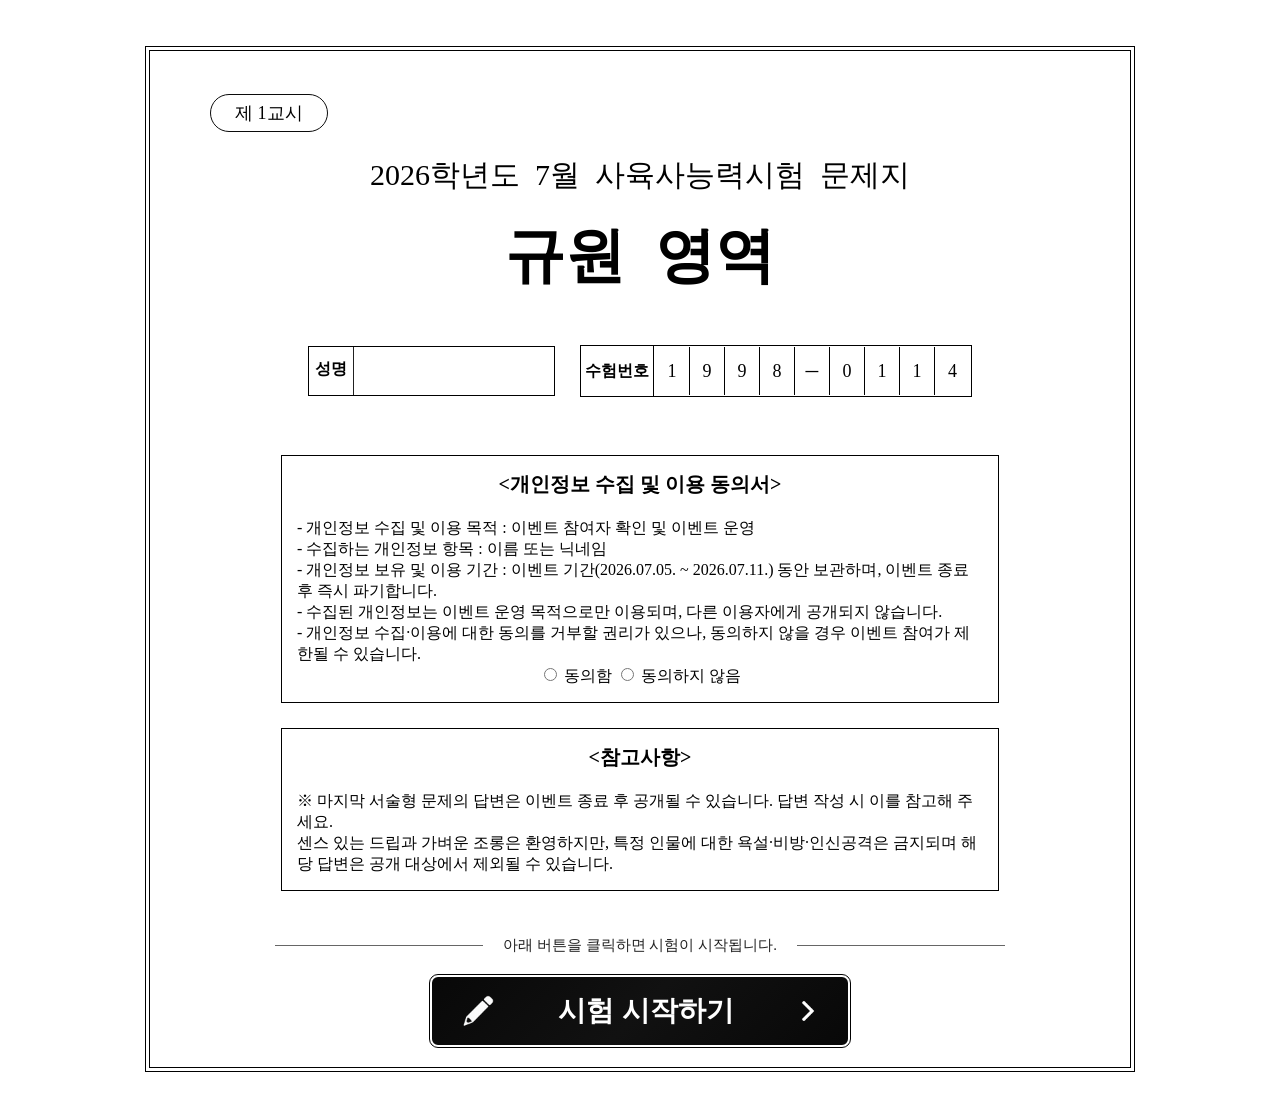
==== index.html @ a7a07837 "first commit" ====
<!DOCTYPE html>
<html lang="en">
<head>
    <meta charset="UTF-8" name="viewport" content="width=device-width,initial-scale=1">
    <title>김규원고사</title>

    <!-- CSS 연결 -->
    <link rel="stylesheet" href="style.css">

    <!-- jQuery CDN -->
    <script src="https://code.jquery.com/jquery-3.6.0.min.js"></script>

    <meta name="color-scheme" content="light only"/>
    <meta name="supported-color-schemes" content="light"/>
</head>
<body>
    <!-- <div id="intro">
        <div class="typing-wrap">
            <span id="typing-text"></span>
            <span class="cursor">|</span>
        </div>
    </div> -->

    <div class="container">
        <div class="header">
            <div class="class_number">
                <span class="round_txt">제 1교시</span>
            </div>
            <div class="sub_title">
                <span>2026학년도&nbsp;&nbsp;7월&nbsp;&nbsp;사육사능력시험&nbsp;&nbsp;문제지</span>
            </div>
            <div class="main_title">
                <span>규원&nbsp;&nbsp;영역</span>
            </div>
        </div>
        <div class="info_box">
            <div class="name_box">
                <span class="name_lbl">성명</span>
                <input id="name_txt" class="name_txt"></input>
            </div>
            <table class="exam-info">
                <tr>
                    <th style="font-size: 16px;">수험번호</th>
                    <td>
                        <div class="exam-number">
                            <span>1</span>
                            <span>9</span>
                            <span>9</span>
                            <span>8</span>

                            <span class="hyphen">─</span>

                            <span>0</span>
                            <span>1</span>
                            <span>1</span>
                            <span style="border: none;">4</span>
                        </div>
                    </td>
                </tr>
            </table>
        </div>
        <div class="content_area">
            <div class="personal_info">
                <span style="font-size: 20px; font-weight: bolder;">&lt;개인정보 수집 및 이용 동의서&gt;</span>
                <div class="personal_content">
                    <span>- 개인정보 수집 및 이용 목적 : 이벤트 참여자 확인 및 이벤트 운영</span>
                    <span>- 수집하는 개인정보 항목 : 이름 또는 닉네임</span>
                    <span>- 개인정보 보유 및 이용 기간 : 이벤트 기간(2026.07.05. ~ 2026.07.11.) 동안 보관하며, 이벤트 종료 후 즉시 파기합니다.</span>
                    <span>- 수집된 개인정보는 이벤트 운영 목적으로만 이용되며, 다른 이용자에게 공개되지 않습니다.</span>
                    <span>- 개인정보 수집·이용에 대한 동의를 거부할 권리가 있으나, 동의하지 않을 경우 이벤트 참여가 제한될 수 있습니다.</span>
                </div>
                <div class="check_area">
                    <input type="radio" id="option1" name="option" value="1">
                    <label for="option1">동의함</label>
                    <input type="radio" id="option2" name="option" value="2">
                    <label for="option2">동의하지 않음</label>
                </div>
            </div>
            <div class="personal_info">
                <span style="font-size: 20px; font-weight: bolder;">&lt;참고사항&gt;</span>
                <div class="personal_content">
                    <span>※ 마지막 서술형 문제의 답변은 이벤트 종료 후 공개될 수 있습니다. 답변 작성 시 이를 참고해 주세요.<br>센스 있는 드립과 가벼운 조롱은 환영하지만, 특정 인물에 대한 욕설·비방·인신공격은 금지되며 해당 답변은 공개 대상에서 제외될 수 있습니다.</span>
                </div>
            </div>
            <div class="start-message">
                아래 버튼을 클릭하면 시험이 시작됩니다.
            </div>
            <div class="exam-btn-area">
                <button type="button" class="start-btn" id="start-btn">
                    <img src="img/pencil.png" alt="연필" class="btn-icon-left">
                    <span>시험 시작하기</span>
                    <img src="img/right-arrow.png" alt="화살표" class="btn-icon-right">
                </button>
            </div>
        </div>
    </div>
</body>

<script>
    const texts = [
        "안녕하세요.",
        "지금부터 시험을 시작합니다.",
        "첫번째 영역입니다.",
        "규원 영역"
    ];

    let textIndex = 0;
    let charIndex = 0;
    let isDeleting = false;

    const typingText = document.getElementById("typing-text");
    const typingWrap = document.querySelector(".typing-wrap");
    const container = document.querySelector(".container");

    function typeEffect() {

        const currentText = texts[textIndex];

        if (!isDeleting) {

            typingText.textContent =
                currentText.substring(0, charIndex + 1);

            charIndex++;

            if (charIndex === currentText.length) {

                // 마지막 문장
                if (textIndex === texts.length - 1) {

                    setTimeout(() => {

                        typingWrap.classList.add("move-top");

                        setTimeout(() => {

                            // 시험지 제목 변경
                            document.querySelector(".main_title span")
                                .textContent = currentText;

                            // 시험지 등장
                            container.classList.add("show");

                            // 인트로 제거
                            document.getElementById("intro")
                                .remove();

                        }, 1500);

                    }, 1000);

                    return;
                }

                isDeleting = true;

                setTimeout(typeEffect, 1200);

                return;
            }

        } else {

            typingText.textContent =
                currentText.substring(0, charIndex - 1);

            charIndex--;

            if (charIndex === 0) {

                isDeleting = false;
                textIndex++;
            }
        }

        setTimeout(typeEffect, isDeleting ? 50 : 120);
    }

    typeEffect();
</script>

</html>
---- style.css ----
@font-face {
    font-family: 'Pretendard';
    src: url('https://cdn.jsdelivr.net/gh/projectnoonnu/pretendard@1.0/Pretendard-Regular.woff2') format('woff2');
    font-weight: 200;
    font-display: swap;
}

body {
    font-family: 'Pretendard200';
    margin: 0;
    display: flex;
    justify-content: center;
    align-items: center;
}

#intro{
    position:fixed;
    inset:0;

    display:flex;
    justify-content:center;
    align-items:center;

    z-index:9999;
}

.typing-wrap{
    position:absolute;

    left:50%;
    top:50%;

    transform:translate(-50%, -50%);

    display:flex;
    align-items:center;

    font-size:60px;
    font-weight:bold;

    transition:all 1.5s ease;
}

.typing-wrap.move-top{
    top:250px;
}

.cursor{
    margin-left:5px;
    animation:blink .8s infinite;
}

@keyframes blink{
    50%{
        opacity:0;
    }
}

.container {
    width: 980px;
    text-align: center;
    border: 1px solid #000;
    outline: 1px solid #000;
    outline-offset: 3px;
    margin-top: 50px;
    margin-bottom: 50px;
    padding-bottom: 20px;

    /* opacity:0;
    transition:opacity 1s ease; */
}

.container.show{
    opacity:1;
}

.class_number {
    font-size: 18px;
    text-align: left;
    margin-top: 50px;
    margin-left: 60px;
}

.round_txt {
    padding: 8px 24px;
    border: 1.5px solid #0b0b0b;
    border-radius: 999px;
}

.sub_title {
    font-size: 30px;
    margin-top: 30px;
    margin-bottom: 20px;
}

.main_title {
    font-size: 60px;
    font-weight: bolder;
    margin-bottom: 50px;
}

.info_box {
    display: flex; 
    justify-content: center; 
    align-items: center; 
    height: 48px;
    margin-bottom: 60px;
}

.name_box {
    display: flex;
    border: 1px solid #000000;
    width: 25%;
    height: 100%;
    margin-right: 25px;
}

.name_lbl {
    flex: 1;
    text-align: center;
    padding: 12px 0;
    font-weight: bold;
    border-right: #000000;
}

input:focus {
  outline: none;
}

.name_txt {
    flex: 2;
    text-align: center;
    padding: 12px 0;
    font-size: 16px;
    border-width: 0 0 0 1px;
    background: transparent;
}

.exam-info{
    border-collapse:collapse;
    font-size:18px;
    height: 100%;
}

.exam-info th,
.exam-info td{
    border:1px solid #000000;
    /* height:50px; */
}

.exam-info th{
    width:70px;
    text-align:center;
    font-weight:bold;
    /* background:#fff; */
}

.exam-number{
    display:flex;
    height: 48px;
}

.exam-number span{
    width:35px;
    display:flex;
    justify-content:center;
    align-items:center;
    border-right:1px solid #000000;
    box-sizing:border-box;
    font-size:18px;
}

.exam-number .hyphen{
    color:#000000;
    font-weight:bold;
}

.content_area {
    display: flex; 
    flex-direction: column;
    align-items:center;
}

.personal_info {
    display: flex; 
    flex-direction: column;
    align-items:center;
    width: 70%;
    padding: 15px;
    border: 1px solid #000000;
    margin-bottom: 25px;
}

.personal_content {
    display: flex; 
    flex-direction: column;
    text-align : left;
    margin-top: 20px;
}

input[type="radio"] {
    accent-color: #3a3a3a;
}

.start-message {
    display: flex;
    align-items: center;
    justify-content: center;

    width: 100%;
    margin: 20px 0;

    font-size: 15px;
    font-weight: 500;
    color: #222;
}

.start-message::before,
.start-message::after {
    content: "";
    flex: 1;
    border-top: 1px solid #666;
}

.start-message::before {
    margin-right: 20px;
    margin-left: 125px;
}

.start-message::after {
    margin-left: 20px;
    margin-right: 125px;
}

.start-btn{
    width: 420px;
    height: 72px;

    display: flex;
    align-items: center;
    justify-content: space-between;

    padding: 0 30px;

    /* border: 3px double #cfcfcf; */
    border: 2px solid #ffffff;
    outline: 1px solid #000;
    border-radius: 8px;

    background: linear-gradient(
        135deg,
        #080808 0%,
        #111111 50%,
        #080808 100%
    );

    color: #ffffff;
    font-size: 28px;
    font-weight: 700;

    cursor: pointer;

    /* box-shadow:
        inset 0 0 10px rgba(255,255,255,0.05),
        0 2px 6px rgba(0,0,0,0.15);

    transition: all 0.2s ease; */
}

.start-btn:hover{
    transform: translateY(-2px);
}

.start-btn span{
    flex: 1;
    text-align: center;
}

.btn-icon-left{
    width: 32px;
    height: 32px;
    object-fit: contain;
}

.btn-icon-right{
    width: 20px;
    height: 20px;
    object-fit: contain;
}
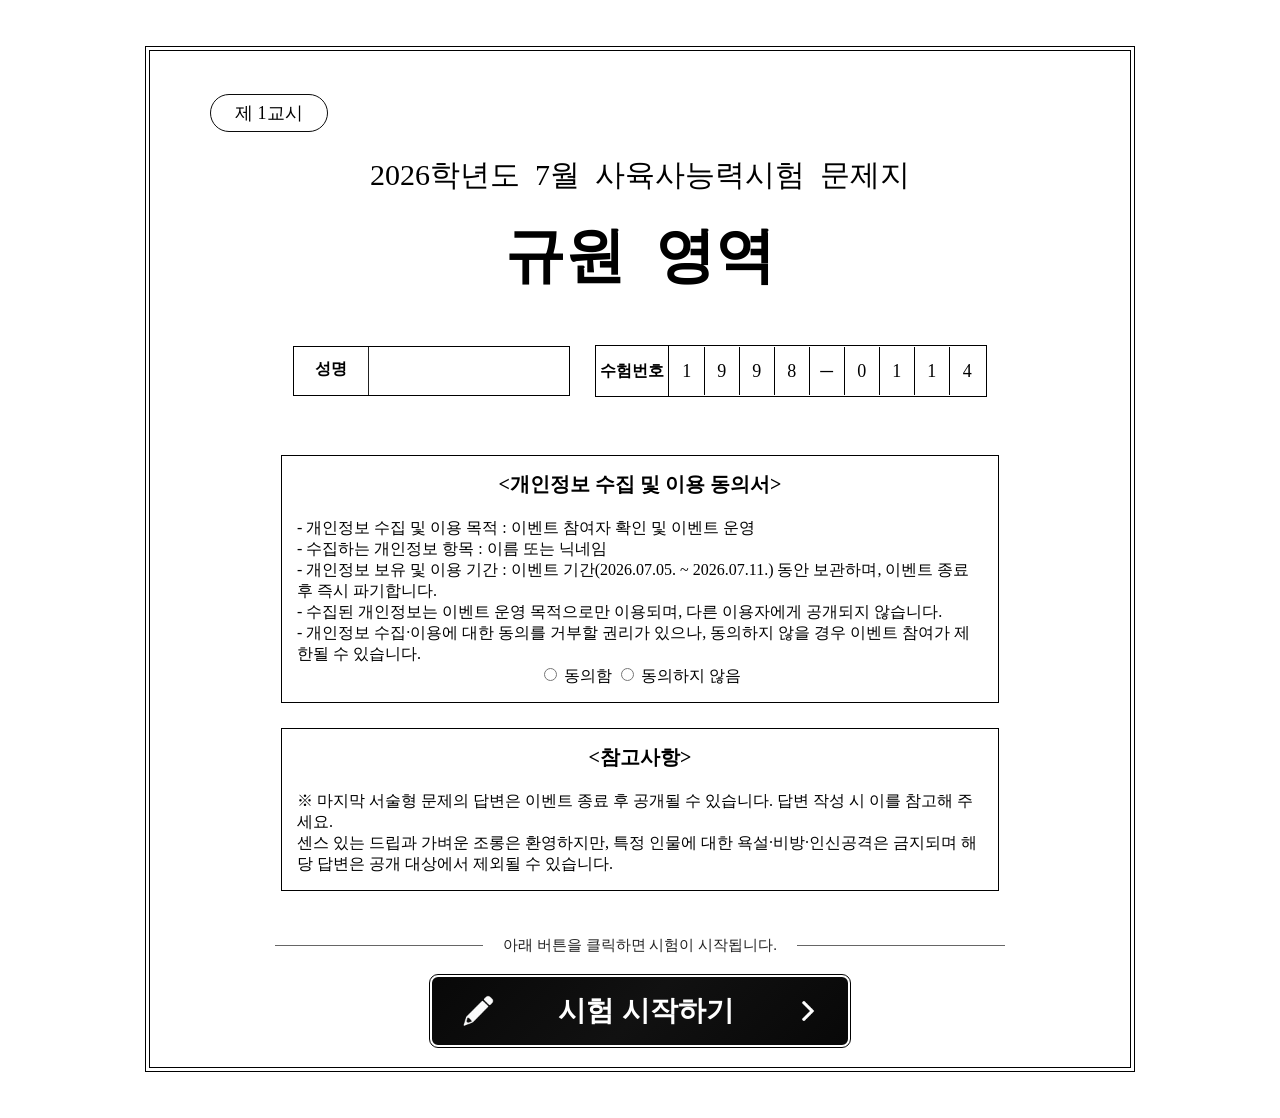
==== commit 3b73c43a: "size" ====
--- a/index.html
+++ b/index.html
@@ -95,88 +95,4 @@
         </div>
     </div>
 </body>
-
-<script>
-    const texts = [
-        "안녕하세요.",
-        "지금부터 시험을 시작합니다.",
-        "첫번째 영역입니다.",
-        "규원 영역"
-    ];
-
-    let textIndex = 0;
-    let charIndex = 0;
-    let isDeleting = false;
-
-    const typingText = document.getElementById("typing-text");
-    const typingWrap = document.querySelector(".typing-wrap");
-    const container = document.querySelector(".container");
-
-    function typeEffect() {
-
-        const currentText = texts[textIndex];
-
-        if (!isDeleting) {
-
-            typingText.textContent =
-                currentText.substring(0, charIndex + 1);
-
-            charIndex++;
-
-            if (charIndex === currentText.length) {
-
-                // 마지막 문장
-                if (textIndex === texts.length - 1) {
-
-                    setTimeout(() => {
-
-                        typingWrap.classList.add("move-top");
-
-                        setTimeout(() => {
-
-                            // 시험지 제목 변경
-                            document.querySelector(".main_title span")
-                                .textContent = currentText;
-
-                            // 시험지 등장
-                            container.classList.add("show");
-
-                            // 인트로 제거
-                            document.getElementById("intro")
-                                .remove();
-
-                        }, 1500);
-
-                    }, 1000);
-
-                    return;
-                }
-
-                isDeleting = true;
-
-                setTimeout(typeEffect, 1200);
-
-                return;
-            }
-
-        } else {
-
-            typingText.textContent =
-                currentText.substring(0, charIndex - 1);
-
-            charIndex--;
-
-            if (charIndex === 0) {
-
-                isDeleting = false;
-                textIndex++;
-            }
-        }
-
-        setTimeout(typeEffect, isDeleting ? 50 : 120);
-    }
-
-    typeEffect();
-</script>
-
 </html>
--- a/style.css
+++ b/style.css
@@ -13,51 +13,9 @@
     align-items: center;
 }
 
-#intro{
-    position:fixed;
-    inset:0;
-
-    display:flex;
-    justify-content:center;
-    align-items:center;
-
-    z-index:9999;
-}
-
-.typing-wrap{
-    position:absolute;
-
-    left:50%;
-    top:50%;
-
-    transform:translate(-50%, -50%);
-
-    display:flex;
-    align-items:center;
-
-    font-size:60px;
-    font-weight:bold;
-
-    transition:all 1.5s ease;
-}
-
-.typing-wrap.move-top{
-    top:250px;
-}
-
-.cursor{
-    margin-left:5px;
-    animation:blink .8s infinite;
-}
-
-@keyframes blink{
-    50%{
-        opacity:0;
-    }
-}
-
 .container {
-    width: 980px;
+    width: 95%;
+    max-width: 980px;
     text-align: center;
     border: 1px solid #000;
     outline: 1px solid #000;
@@ -65,9 +23,6 @@
     margin-top: 50px;
     margin-bottom: 50px;
     padding-bottom: 20px;
-
-    /* opacity:0;
-    transition:opacity 1s ease; */
 }
 
 .container.show{
@@ -110,7 +65,7 @@
 .name_box {
     display: flex;
     border: 1px solid #000000;
-    width: 25%;
+    width: 28%;
     height: 100%;
     margin-right: 25px;
 }
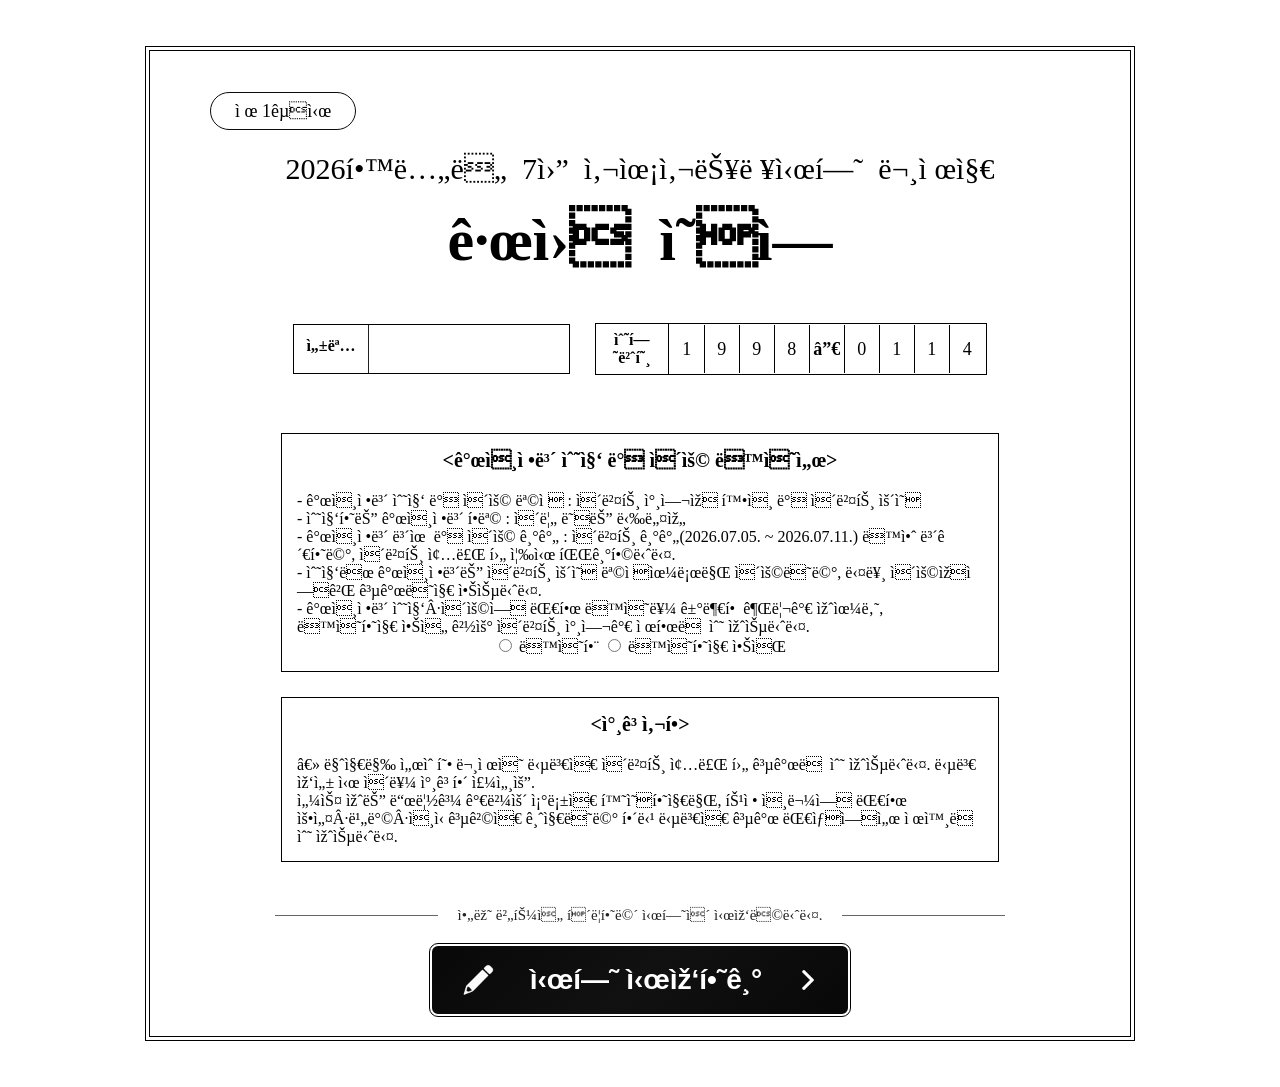
==== commit 58dfc1ee: "size" ====
--- a/index.html
+++ b/index.html
@@ -1,7 +1,8 @@
 <!DOCTYPE html>
 <html lang="en">
 <head>
-    <meta charset="UTF-8" name="viewport" content="width=device-width,initial-scale=1">
+    <!-- <meta charset="UTF-8" name="viewport" content="width=device-width,initial-scale=1"> -->
+     <meta name="viewport" content="width=980">
     <title>김규원고사</title>
 
     <!-- CSS 연결 -->
--- a/style.css
+++ b/style.css
@@ -14,7 +14,6 @@
 }
 
 .container {
-    width: 95%;
     max-width: 980px;
     text-align: center;
     border: 1px solid #000;
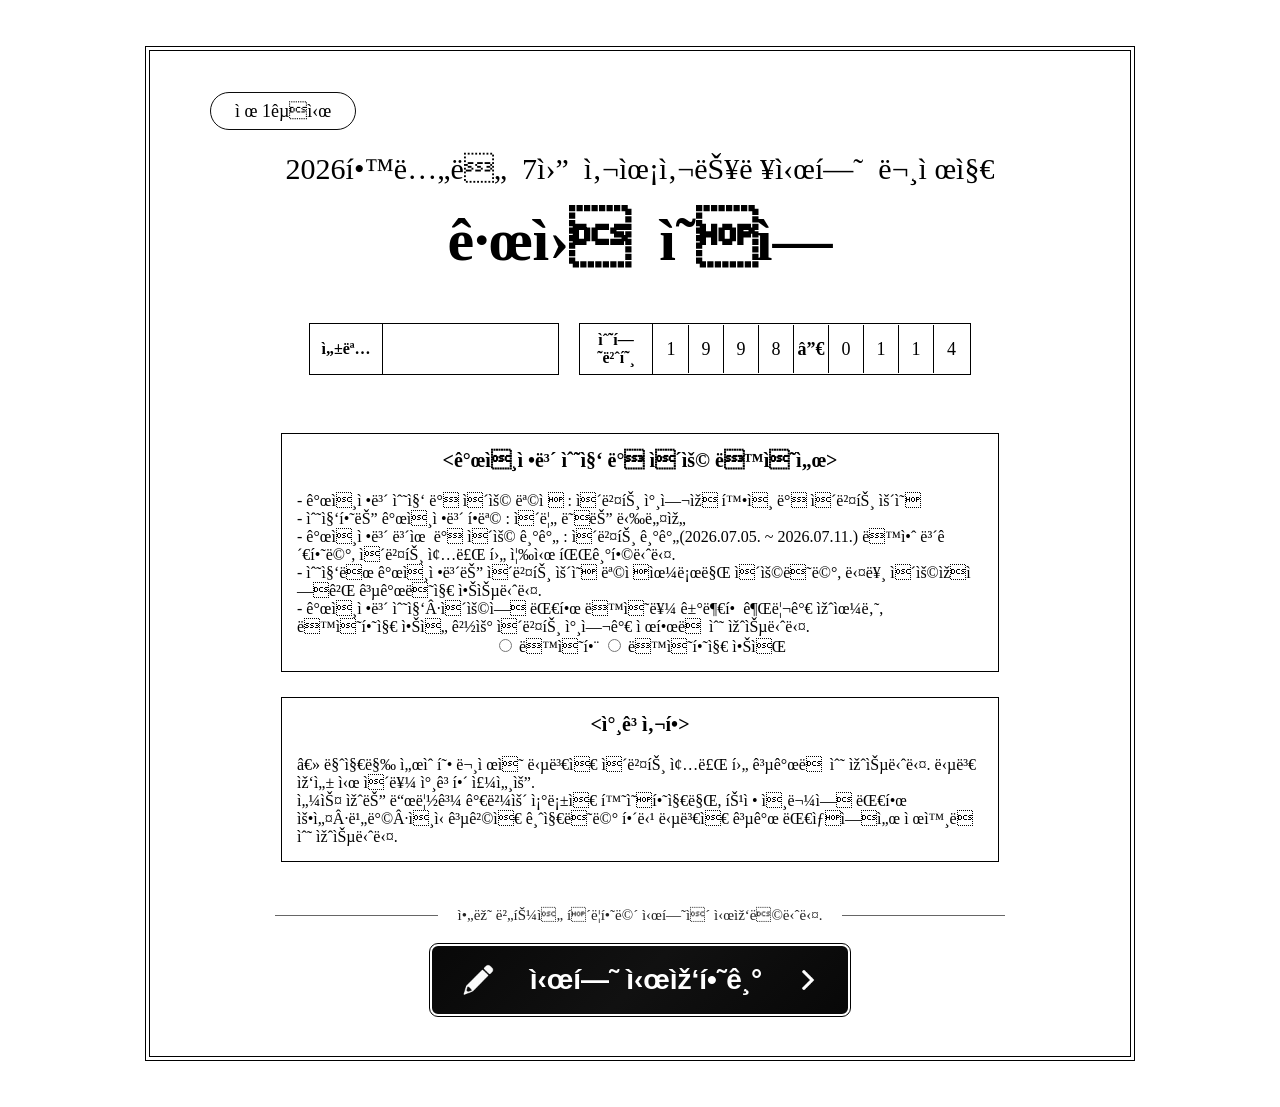
==== commit c317498b: "size" ====
--- a/index.html
+++ b/index.html
@@ -35,10 +35,20 @@
             </div>
         </div>
         <div class="info_box">
-            <div class="name_box">
+            <!-- <div class="name_box">
                 <span class="name_lbl">성명</span>
                 <input id="name_txt" class="name_txt"></input>
-            </div>
+            </div> -->
+            <table class="exam-info" style="margin-right: 20px;">
+                <tr>
+                    <th style="font-size: 16px;">성명</th>
+                    <td>
+                        <div class="exam-number">
+                            <input type="text" id="name_txt">
+                        </div>
+                    </td>
+                </tr>
+            </table>
             <table class="exam-info">
                 <tr>
                     <th style="font-size: 16px;">수험번호</th>
--- a/style.css
+++ b/style.css
@@ -70,11 +70,16 @@
 }
 
 .name_lbl {
-    flex: 1;
+    flex: 1.5;
     text-align: center;
     padding: 12px 0;
     font-weight: bold;
     border-right: #000000;
+}
+
+input {
+    border: none;
+    text-align: center;
 }
 
 input:focus {
@@ -240,4 +245,8 @@
     width: 20px;
     height: 20px;
     object-fit: contain;
+}
+
+.exam-btn-area {
+    margin-bottom: 20px;
 }
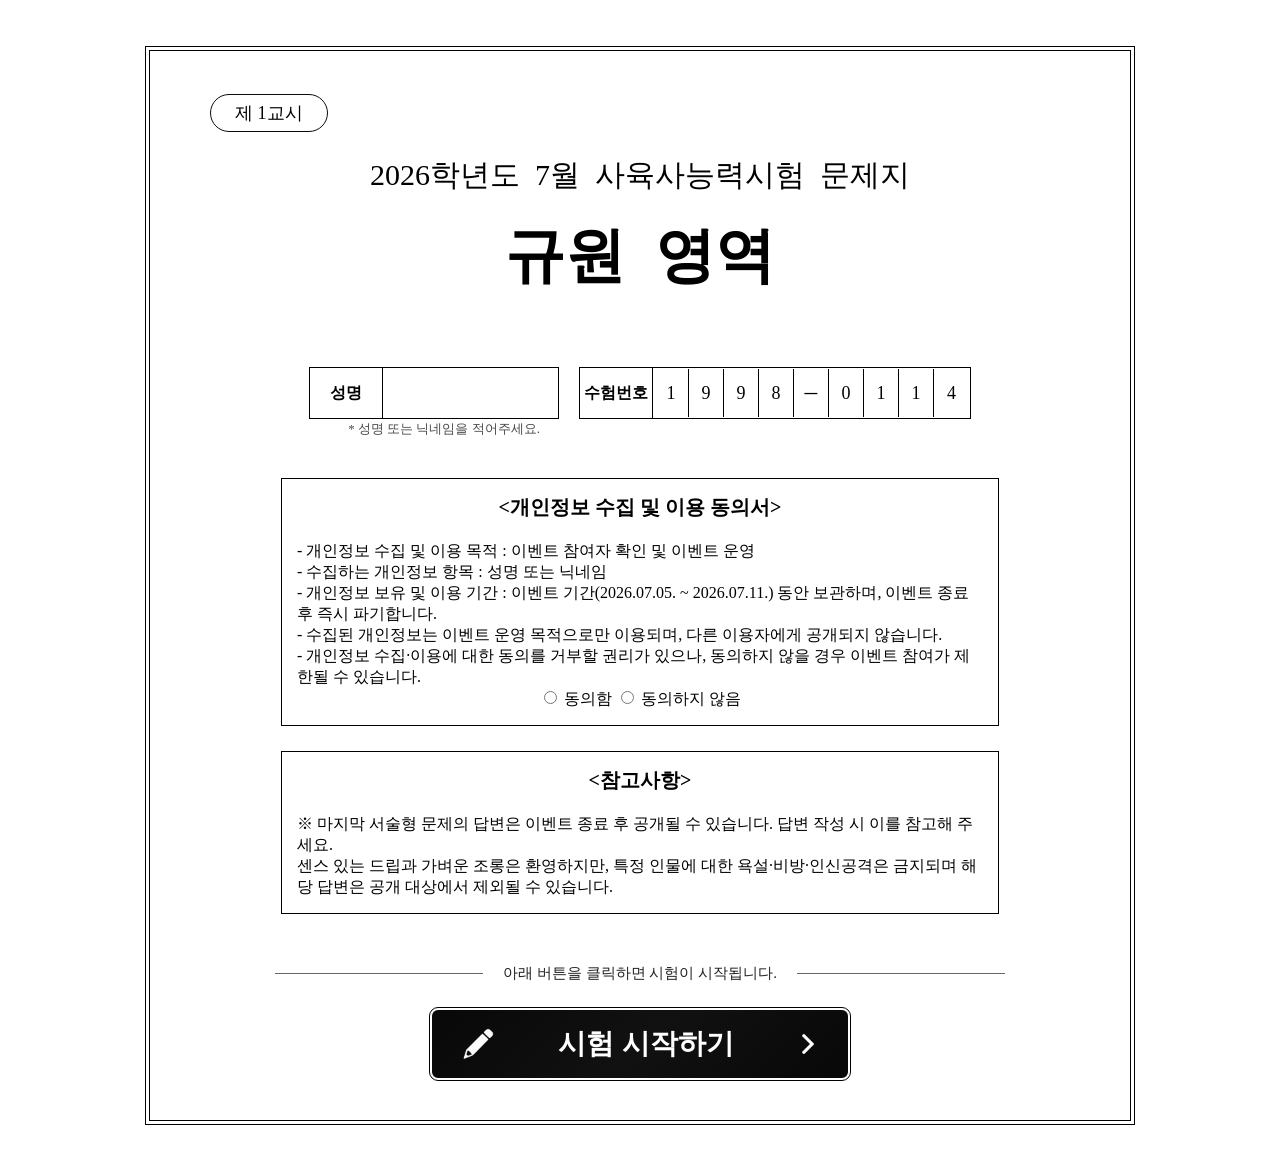
==== commit 986afe63: "exam" ====
--- a/index.html
+++ b/index.html
@@ -1,8 +1,7 @@
 <!DOCTYPE html>
 <html lang="en">
 <head>
-    <!-- <meta charset="UTF-8" name="viewport" content="width=device-width,initial-scale=1"> -->
-     <meta name="viewport" content="width=980">
+    <meta name="viewport" content="width=980">
     <title>김규원고사</title>
 
     <!-- CSS 연결 -->
@@ -35,20 +34,21 @@
             </div>
         </div>
         <div class="info_box">
-            <!-- <div class="name_box">
-                <span class="name_lbl">성명</span>
-                <input id="name_txt" class="name_txt"></input>
-            </div> -->
-            <table class="exam-info" style="margin-right: 20px;">
-                <tr>
-                    <th style="font-size: 16px;">성명</th>
-                    <td>
-                        <div class="exam-number">
-                            <input type="text" id="name_txt">
-                        </div>
-                    </td>
-                </tr>
-            </table>
+            <div class="name_area">
+                <table class="exam-info" style="margin-right: 20px;">
+                    <tr>
+                        <th style="font-size: 16px;">성명</th>
+                        <td>
+                            <div class="exam-number">
+                                <input type="text" id="name_txt">
+                            </div>
+                        </td>
+                    </tr>
+                </table>
+                <span class="name-guide">
+                    * 성명 또는 닉네임을 적어주세요.
+                </span>
+            </div>
             <table class="exam-info">
                 <tr>
                     <th style="font-size: 16px;">수험번호</th>
@@ -75,7 +75,7 @@
                 <span style="font-size: 20px; font-weight: bolder;">&lt;개인정보 수집 및 이용 동의서&gt;</span>
                 <div class="personal_content">
                     <span>- 개인정보 수집 및 이용 목적 : 이벤트 참여자 확인 및 이벤트 운영</span>
-                    <span>- 수집하는 개인정보 항목 : 이름 또는 닉네임</span>
+                    <span>- 수집하는 개인정보 항목 : 성명 또는 닉네임</span>
                     <span>- 개인정보 보유 및 이용 기간 : 이벤트 기간(2026.07.05. ~ 2026.07.11.) 동안 보관하며, 이벤트 종료 후 즉시 파기합니다.</span>
                     <span>- 수집된 개인정보는 이벤트 운영 목적으로만 이용되며, 다른 이용자에게 공개되지 않습니다.</span>
                     <span>- 개인정보 수집·이용에 대한 동의를 거부할 권리가 있으나, 동의하지 않을 경우 이벤트 참여가 제한될 수 있습니다.</span>
@@ -106,4 +106,31 @@
         </div>
     </div>
 </body>
+
+<script>
+    $('#start-btn').click(function() {
+        const name = $("#name_txt").val().trim();
+
+        if (name === "") {
+            alert("성명 또는 닉네임을 입력해주세요.");
+            $("#name_txt").focus();
+            return;
+        }
+
+        const agree = $("input[name='option']:checked");
+
+        if (agree.length === 0) {
+            alert("개인정보 수집 및 이용 동의 여부를 선택해주세요.");
+            return;
+        }
+
+        if (agree.val() === "2") {
+            alert("개인정보 수집 및 이용에 동의해야 시험에 응시할 수 있습니다.");
+            return;
+        }
+
+        location.href = "exam.html";
+    });
+</script>
+
 </html>
--- a/style.css
+++ b/style.css
@@ -24,10 +24,6 @@
     padding-bottom: 20px;
 }
 
-.container.show{
-    opacity:1;
-}
-
 .class_number {
     font-size: 18px;
     text-align: left;
@@ -50,31 +46,27 @@
 .main_title {
     font-size: 60px;
     font-weight: bolder;
-    margin-bottom: 50px;
+    margin-bottom: 70px;
 }
 
 .info_box {
     display: flex; 
     justify-content: center; 
-    align-items: center; 
-    height: 48px;
-    margin-bottom: 60px;
-}
-
-.name_box {
-    display: flex;
-    border: 1px solid #000000;
-    width: 28%;
-    height: 100%;
-    margin-right: 25px;
-}
-
-.name_lbl {
-    flex: 1.5;
-    text-align: center;
-    padding: 12px 0;
-    font-weight: bold;
-    border-right: #000000;
+    align-items: start;
+    margin-bottom: 40px;
+}
+
+.name-area{
+    display:flex;
+    flex-direction:column;
+    margin-top: 20px;
+}
+
+.name-guide{
+    margin-top:10px;
+    font-size:13px;
+    color:#484848;
+    text-align:left;
 }
 
 input {
@@ -167,7 +159,7 @@
     justify-content: center;
 
     width: 100%;
-    margin: 20px 0;
+    margin: 25px 0;
 
     font-size: 15px;
     font-weight: 500;
